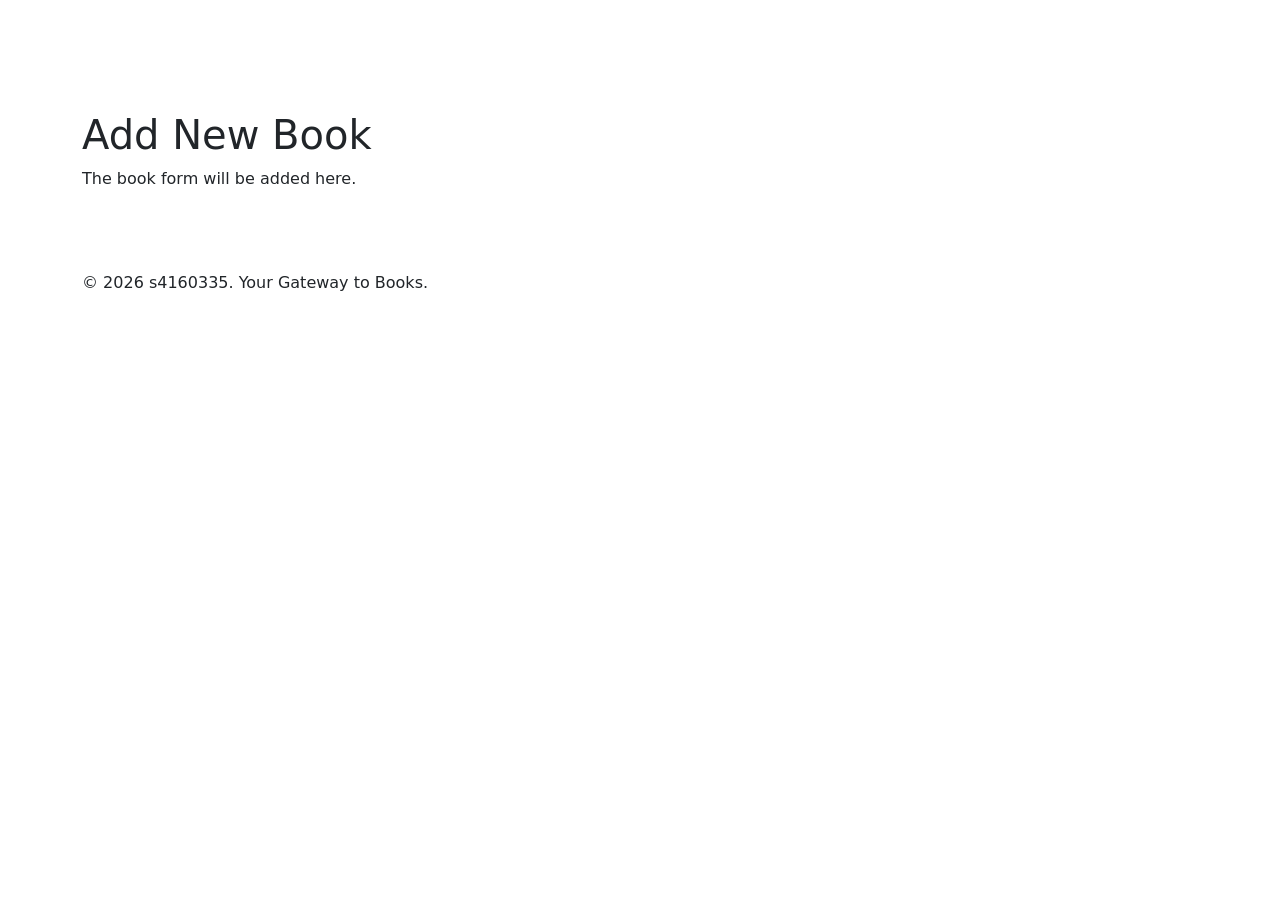
==== a1/add.html @ fc8626c9 "Set up BookVerse structure and shared Bootstrap layout" ====
<!DOCTYPE html>
<html lang="en">

<head>

    <meta charset="UTF-8">
    <meta name="viewport" content="width=device-width, initial-scale=1.0">

    <title>BookVerse | Add Book</title>

    <!-- Bootstrap -->
    <link href="https://cdn.jsdelivr.net/npm/bootstrap@5.3.0/dist/css/bootstrap.min.css" rel="stylesheet">
	
	<!-- Google Fonts -->
	<link rel="preconnect" href="https://fonts.googleapis.com">
	<link rel="preconnect" href="https://fonts.gstatic.com" crossorigin>
	
	<link href="https://fonts.googleapis.com/css2?family=Righteous&display=swap" rel="stylesheet">
	
	<!-- Material Icons -->
	<link href="https://fonts.googleapis.com/icon?family=Material+Icons" rel="stylesheet">


    <!-- Custom CSS -->
    <link rel="stylesheet" href="assets/css/style.css">
</head>

<body>
    <header>
        <!-- Navbar -->
        <nav class="navbar navbar-expand-lg navbar-dark">
            <div class="container">
                <a class="navbar-brand" href="index.html">
					<span class="material-icons">menu_book</span>
					BookVerse
				</a>
                <button class="navbar-toggler" type="button" data-bs-toggle="collapse" data-bs-target="#mainNavbar"
                    aria-controls="mainNavbar" aria-expanded="false" aria-label="Toggle navigation">
                    <span class="navbar-toggler-icon"></span>
                </button>
				
                <div class="collapse navbar-collapse" id="mainNavbar">
                    <ul class="navbar-nav">
                        <li class="nav-item">
                            <a class="nav-link" href="index.html">
							<span class="material-icons">home</span>
							Home
							</a>
                        </li>
						
                        <li class="nav-item">
                            <a class="nav-link" href="books.html">
							<span class="material-icons">view_list</span>
                                Browse Books
                            </a>
                        </li>
						
                        <li class="nav-item">
                            <a class="nav-link" href="gallery.html">
							<span class="material-icons">collections</span>
                                Gallery
                            </a>
                        </li>
						
                        <li class="nav-item">
                            <a class="nav-link" href="add.html">
							<span class="material-icons">add_circle</span>
                                Add Book
                            </a>
                        </li>
                    </ul>
                </div>
            </div>
        </nav>
    </header>

    <main>
        <div class="container py-5">
            <h1>Add New Book</h1>
            <p>The book form will be added here.</p>
        </div>
    </main>

    <!-- Footer -->
    <footer>
        <div class="container py-3 ">
            <p class="mb-0">
                &copy; 2026 s4160335. Your Gateway to Books.
            </p>
        </div>
    </footer>

    <!-- Bootstrap JS -->
    <script src="https://cdn.jsdelivr.net/npm/bootstrap@5.3.0/dist/js/bootstrap.bundle.min.js">
    </script>

            <!-- Custom JavaScript -->
            <script src="assets/js/scripts.js"></script>
</body>

</html>
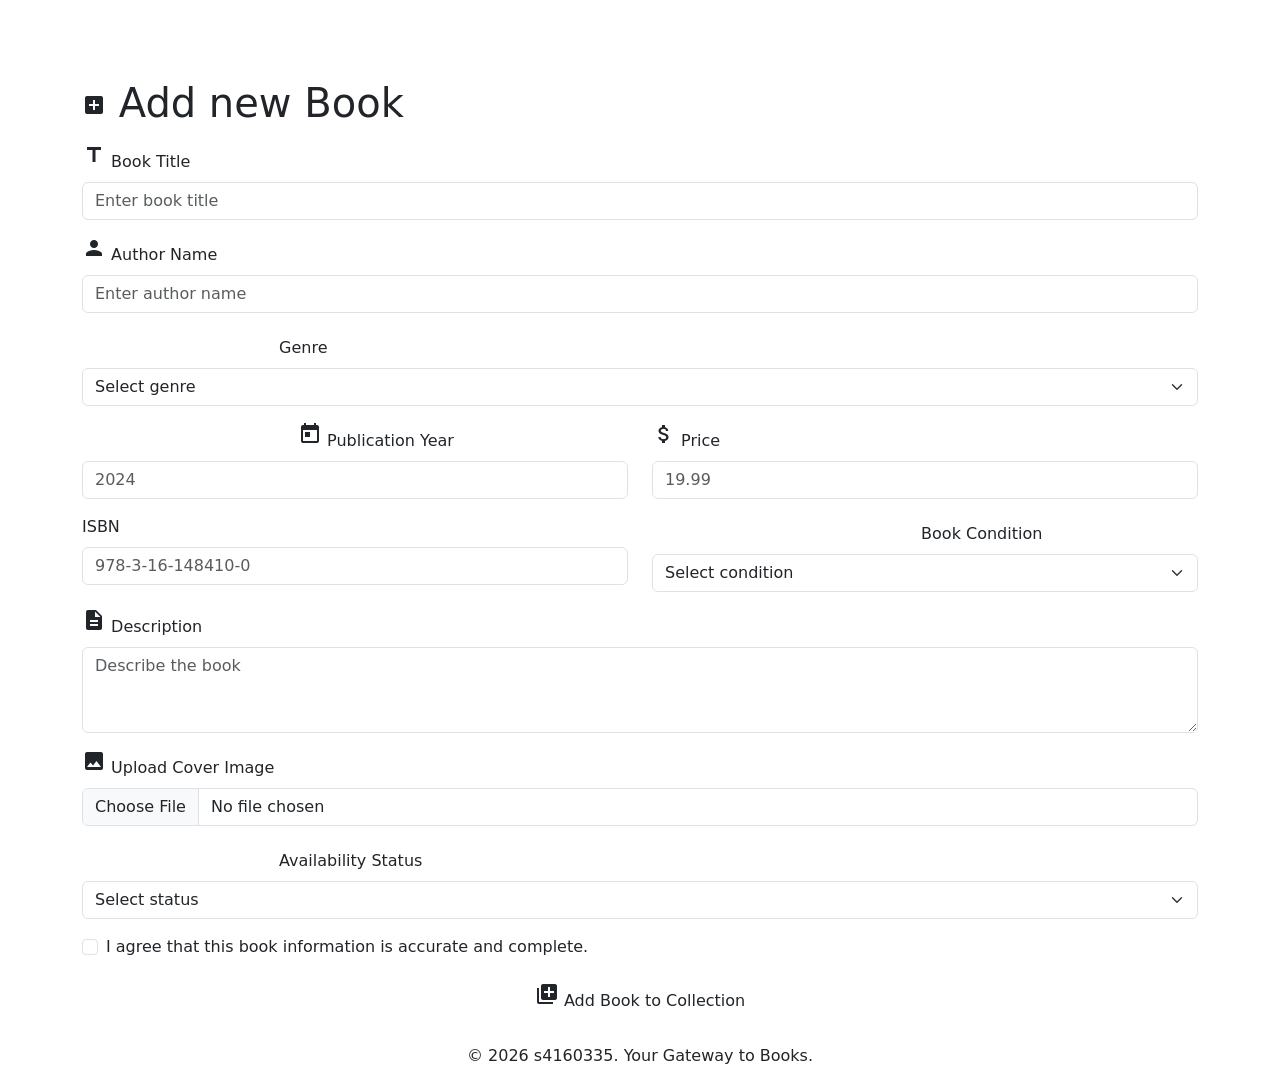
==== commit 7e436272: "Complete and validate all HTML pages" ====
--- a/a1/add.html
+++ b/a1/add.html
@@ -15,7 +15,7 @@
 	<link rel="preconnect" href="https://fonts.googleapis.com">
 	<link rel="preconnect" href="https://fonts.gstatic.com" crossorigin>
 	
-	<link href="https://fonts.googleapis.com/css2?family=Righteous&display=swap" rel="stylesheet">
+	<link href="https://fonts.googleapis.com/css2?family=Elms+Sans:wght@400;500;600;700&family=Righteous:wght@400;500;600;700;800&display=swap" rel="stylesheet">
 	
 	<!-- Material Icons -->
 	<link href="https://fonts.googleapis.com/icon?family=Material+Icons" rel="stylesheet">
@@ -74,16 +74,160 @@
         </nav>
     </header>
 
-    <main>
-        <div class="container py-5">
-            <h1>Add New Book</h1>
-            <p>The book form will be added here.</p>
+    <main class="add-page">
+        <div class="container add-container py-3">
+            <h1 class="add-title mb-3">
+                <span class="material-icons">add_box</span>
+                Add new Book
+            </h1>
+
+            <form id="addBookForm" class="book-form">
+
+                <!-- Book Title -->
+                <div class="mb-3">
+                    <label for="bookTitle" class="form-label">
+                        <span class="material-icons">title</span>
+                        Book Title
+                    </label>
+
+                    <input type="text" class="form-control" id="bookTitle" name="title" placeholder="Enter book title" required>
+                </div>
+
+                <!-- Author -->
+                <div class="mb-3">
+                    <label for="bookAuthor" class="form-label">
+                        <span class="material-icons">person</span>
+                        Author Name
+                    </label>
+
+                    <input type="text" class="form-control" id="bookAuthor" name="author" placeholder="Enter author name" required>
+                </div>
+
+                <!-- Genre -->
+                <div class="mb-3">
+                    <label for="genre" class="form-label">
+                        <span class="material-icons">category</span>
+                        Genre
+                    </label>
+
+                    <select class="form-select" id="genre" name="genre" required>
+                        <option value="" selected disabled>Select genre</option>
+                        <option value="Fiction">Fiction</option>
+                        <option value="Science Fiction">Science Fiction</option>
+                        <option value="Fantasy">Fantasy</option>
+                        <option value="dystopian">Dystopian</option>
+                        <option value="romance">Romance</option>
+                        <option value="memoir">Memoir</option>
+                        <option value="self-help">Self-Help</option>
+                        <option value="Non-Fiction">Non-Fiction</option>
+                    </select>
+                </div>
+
+                <!-- Year and Price -->
+                <div class="row">
+                    <div class="col-md-6 mb-3">
+                        <label for="publicationYear" class="form-label">
+                            <span class="material-icons">calendar_today</span>
+                            Publication Year
+                        </label>
+
+                        <input type="number" class="form-control" id="publicationYear" name="publication_year" placeholder="2024" required>
+                    </div>
+
+                    <div class="col-md-6 mb-3">
+                        <label for="price" class="form-label">
+                            <span class="material-icons">attach_money</span>
+                            Price
+                        </label>
+
+                        <input type="number" class="form-control" id="price" name="price" placeholder="19.99" step="0.01" required>
+                    </div>
+                 </div>
+
+                 <!-- ISBN and Condition -->
+                  <div class="row">
+                    <div class="col-md-6 mb-3">
+                        <label for="isbn" class="form-label">
+                            ISBN
+                        </label>
+
+                        <input type="text" class="form-control" id="isbn" name="isbn" placeholder="978-3-16-148410-0" required>
+                    </div>
+
+                    <div class="col-md-6 mb-3">
+                        <label for="condition" class="form-label">
+                            <span class="material-icons">inventory_2</span>
+                            Book Condition
+                        </label>
+
+                        <select class="form-select" id="condition" name="book_condition" required>
+                            <option value="" selected disabled>Select condition</option>
+                            <option value="new">New</option>
+                            <option value="gently-used">Gently Used</option>
+                            <option value="fair">Fair</option>
+                        </select>  
+                    </div>
+                </div>
+
+                <!-- Description -->
+				<div class="mb-3">
+                    <label for="description" class="form-label">
+                        <span class="material-icons">description</span>
+                        Description
+                    </label>
+
+                    <textarea class="form-control" id="description" name="description" rows="3" placeholder="Describe the book" required></textarea>
+                </div>
+                <div class="mb-3">
+                    <label for="coverImage" class="form-label">
+                        <span class="material-icons">image</span>
+                        Upload Cover Image
+                    </label>
+
+                    <input type="file" class="form-control" id="coverImage" name="image_path" accept=".jpg, .jpeg, .png, .gif, .webp" required>
+                    <div id="imageError" class="invalid-feedback"></div>
+
+                    <!-- Image Preview -->
+                     <div id="imagePreviewContainer" class="image-preview-container d-none">
+                        <p class="preview-file-name" id="previewFileName"></p>
+                     </div>
+                </div>
+
+                 <!-- Availability -->
+                <div class="mb-3">
+                    <label for="availability" class="form-label">
+                        <span class="material-icons">verified</span>
+                        Availability Status
+                    </label>
+
+                    <select class="form-select" id="availability" name="status" required>
+						<option value="" selected disabled>Select status</option>
+                        <option value="available">Available</option>
+                        <option value="reserved">Reserved</option>
+                        <option value="sold">Sold</option>
+                    </select>
+                </div>
+
+                <!-- Agreement -->
+                <div class="mb-3 form-check">
+                    <input type="checkbox" class="form-check-input" id="agreement" name="agree" required>
+                    <label class="form-check-label" for="agreement">
+                        I agree that this book information is accurate and complete.
+                    </label>
+                </div>
+
+                <!-- Submit -->
+                <button type="submit" class="btn add-book-btn w-100">
+                    <span class="material-icons">library_add</span>
+                    Add Book to Collection
+                </button>
+            </form>
         </div>
     </main>
 
     <!-- Footer -->
     <footer>
-        <div class="container py-3 ">
+        <div class="container text-center py-2 ">
             <p class="mb-0">
                 &copy; 2026 s4160335. Your Gateway to Books.
             </p>
